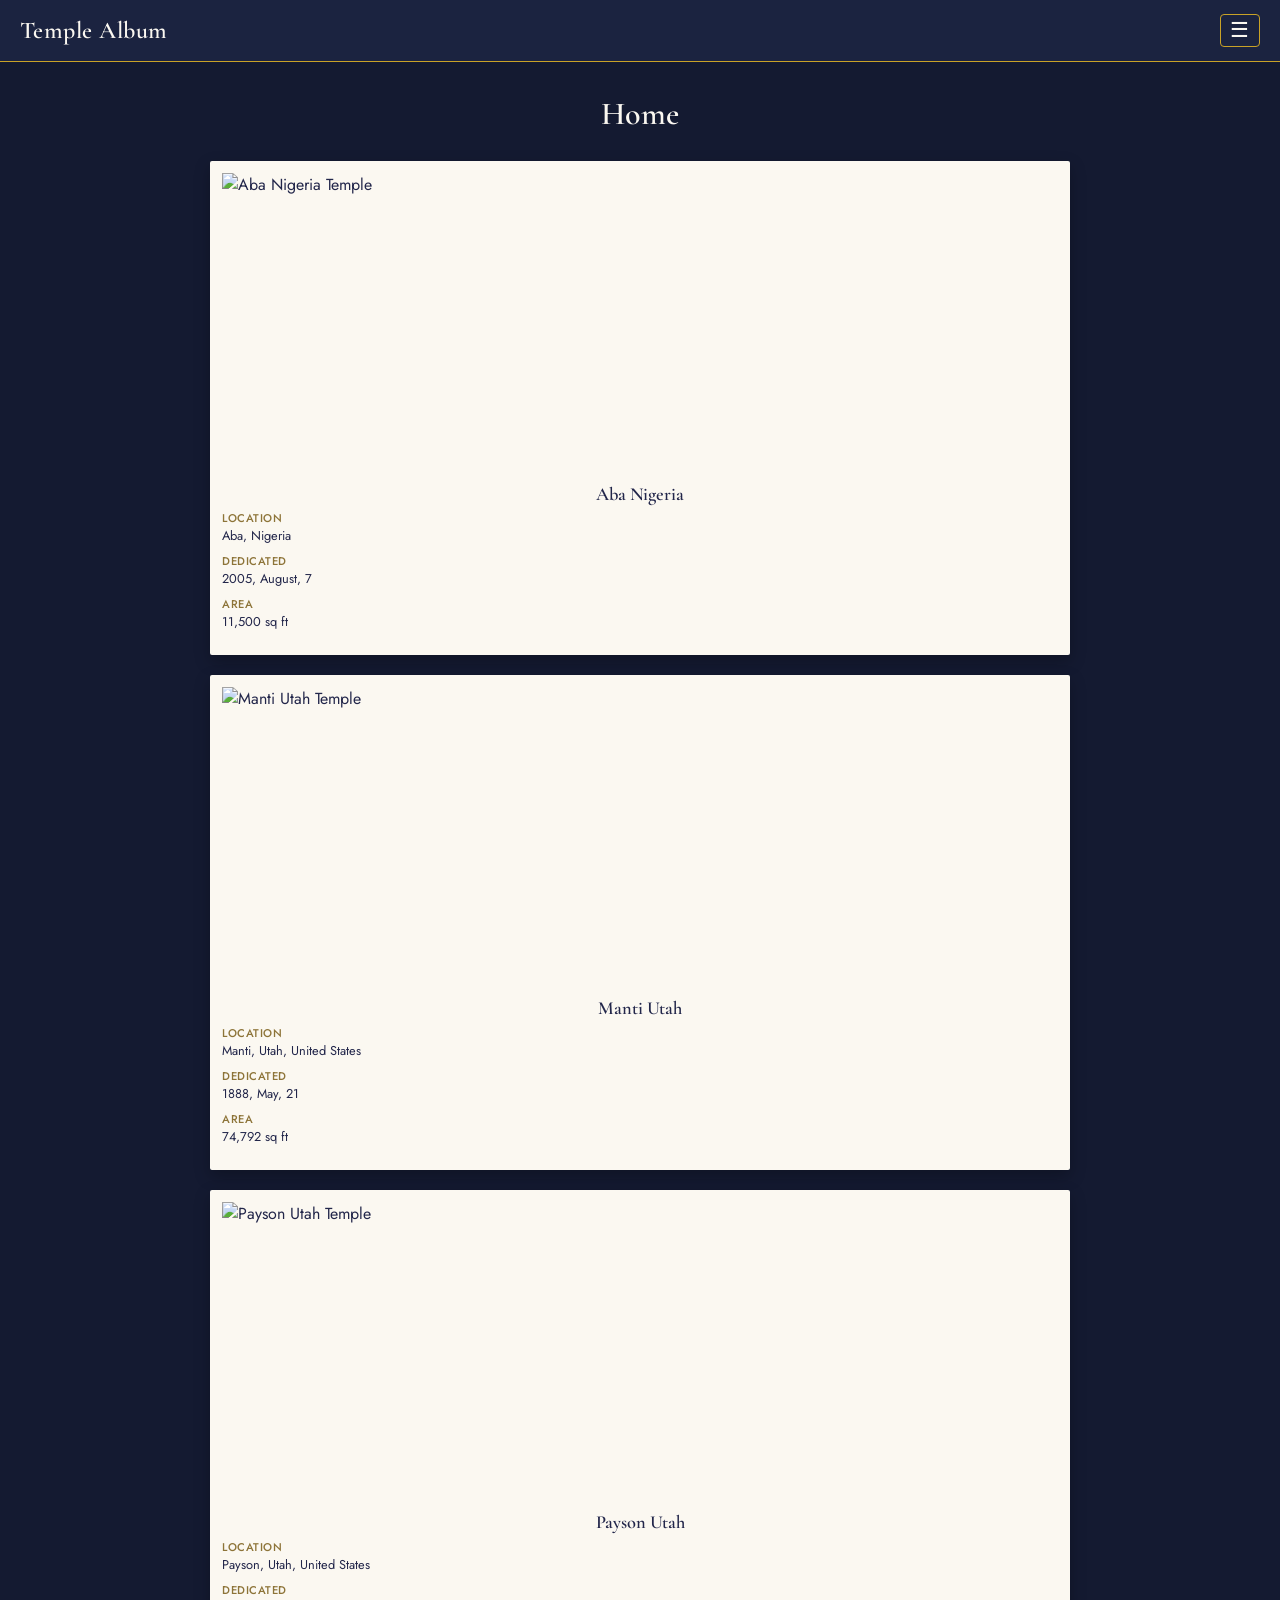
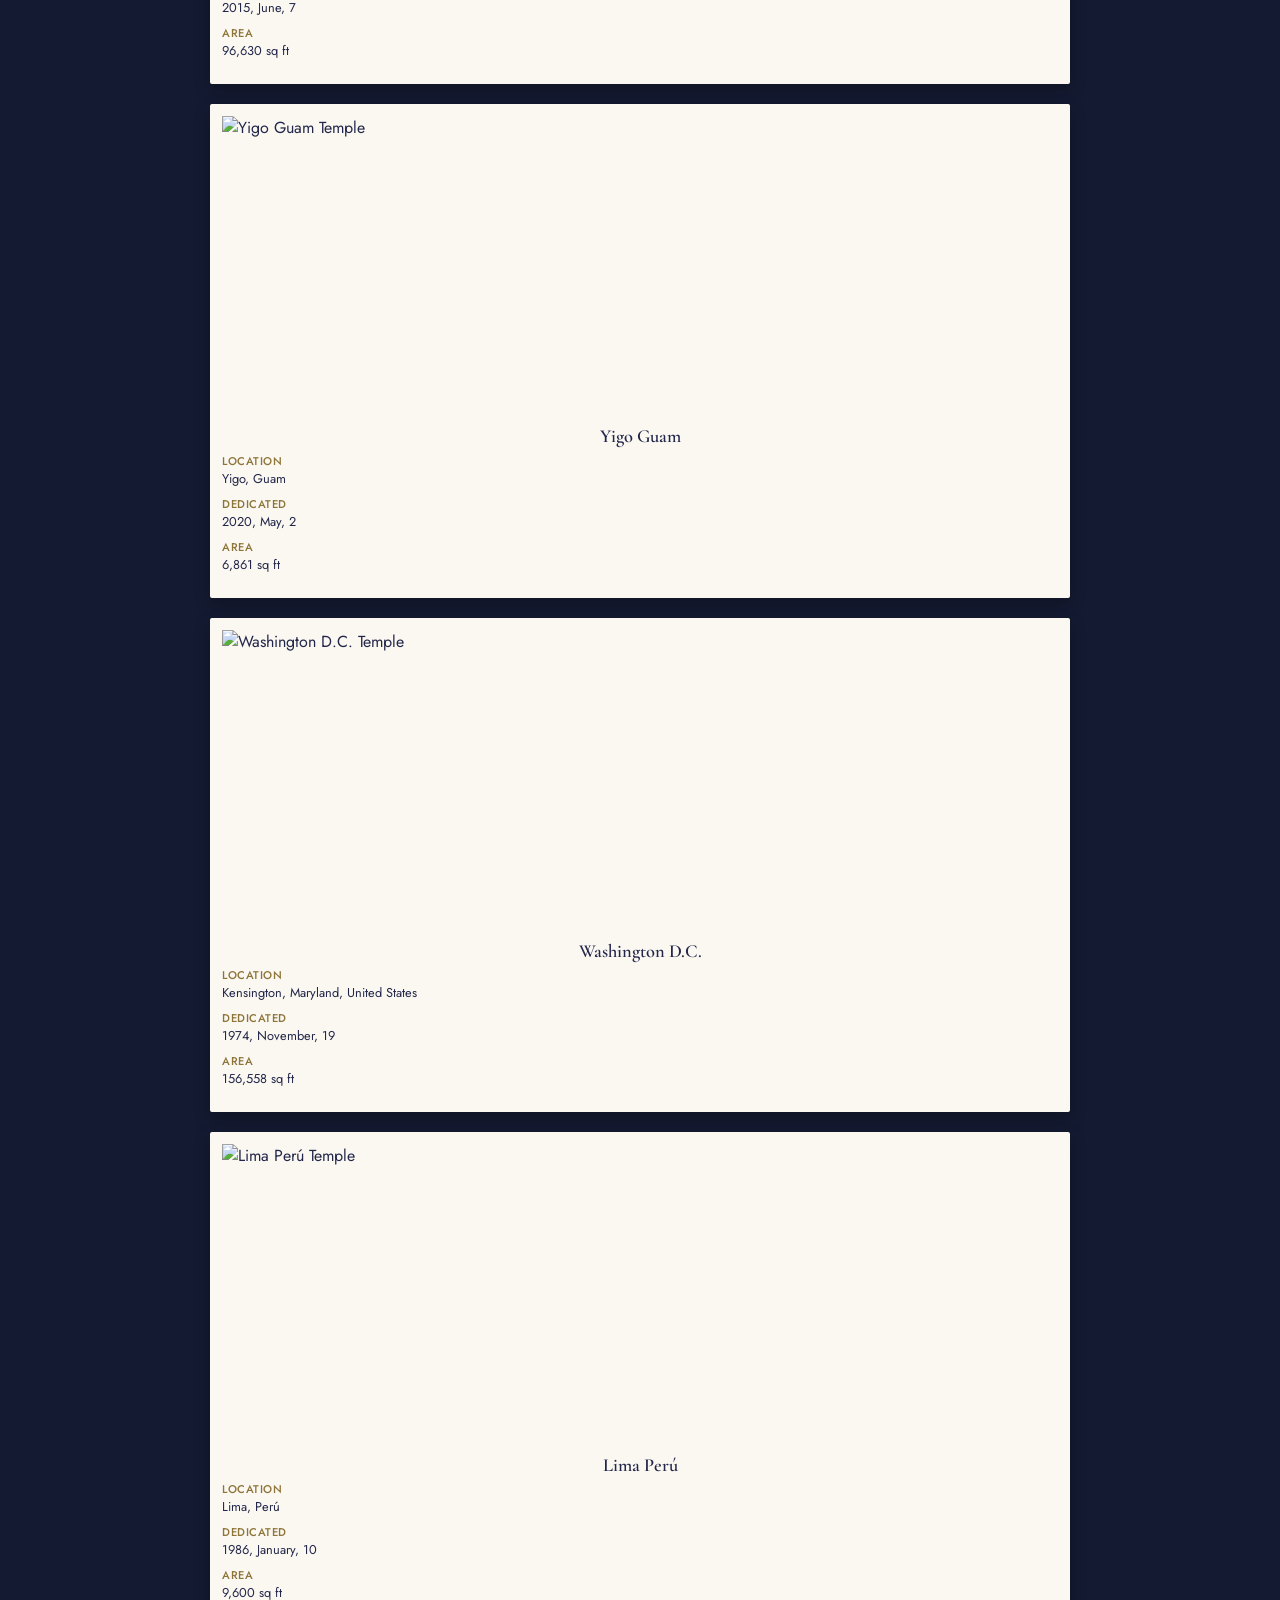
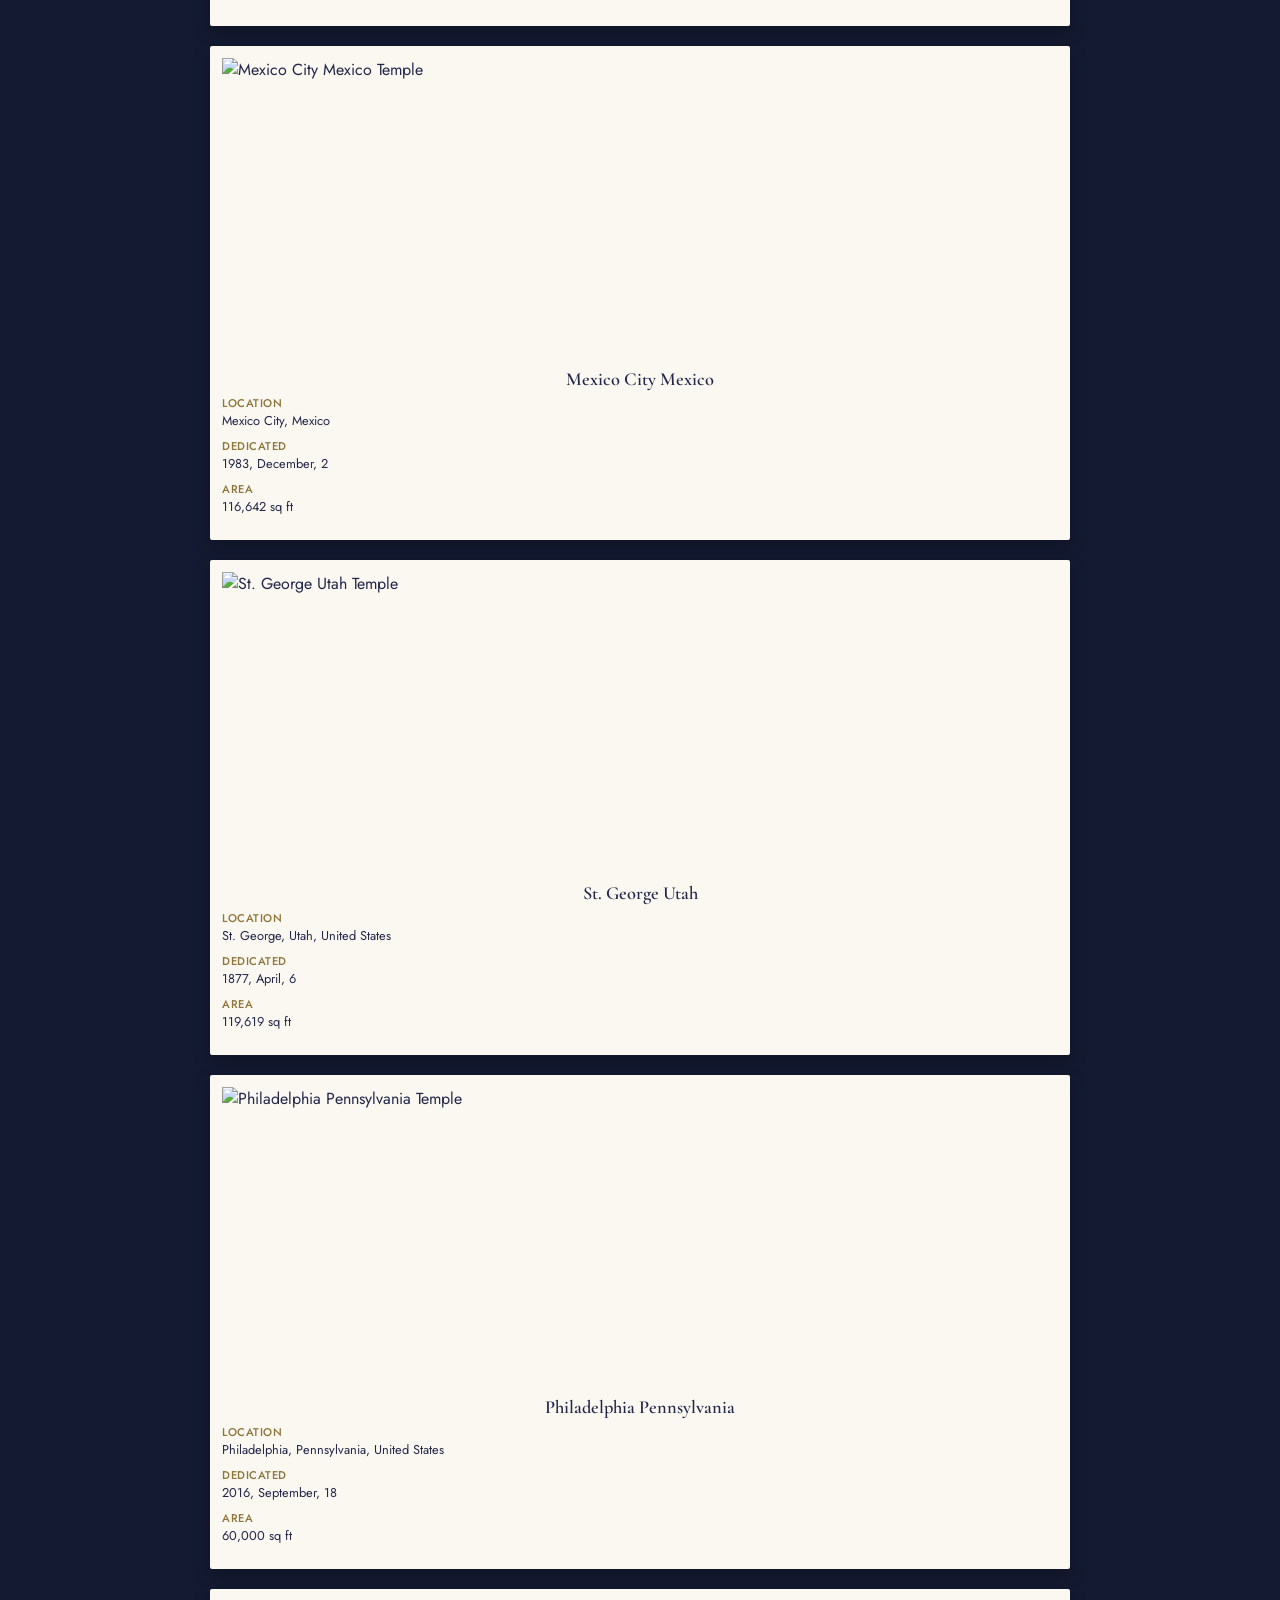
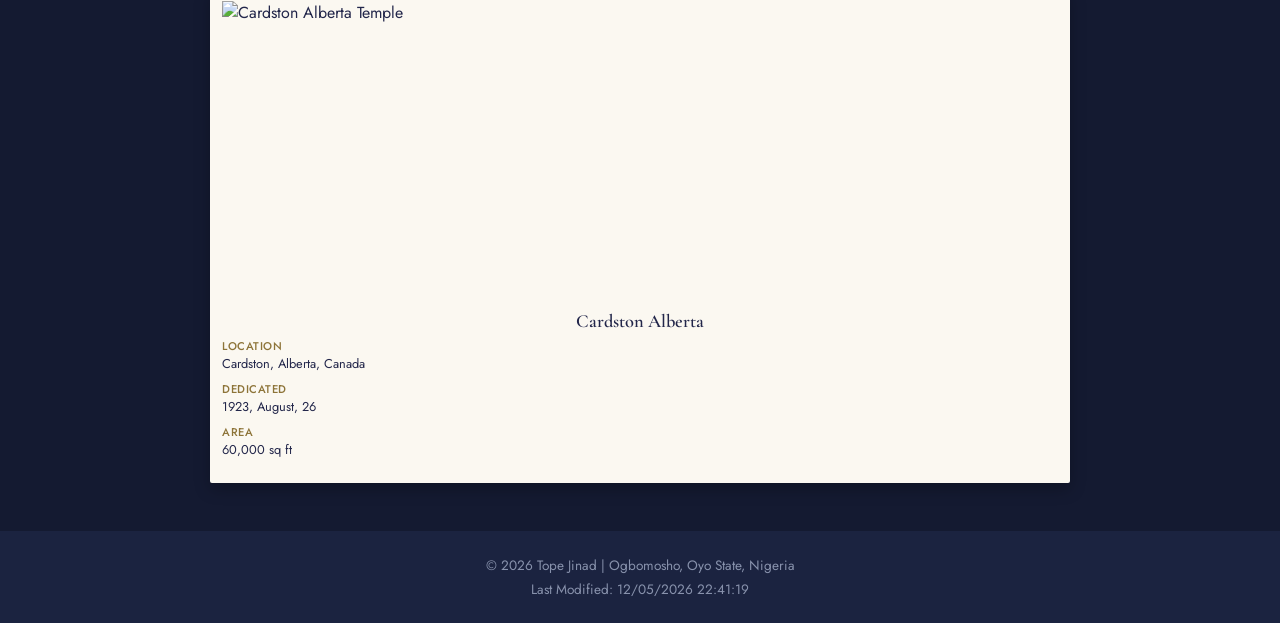
==== filtered-temples.html @ 2d481ec0 "week 4" ====
<!DOCTYPE html>
<html lang="en">
<head>
  <meta charset="UTF-8">
  <meta name="viewport" content="width=device-width, initial-scale=1.0">
  <title>Temple Album | Filtered</title>
  <meta name="description" content="A responsive, filterable directory of temples, built with mobile-first HTML, CSS, and JavaScript.">
  <meta name="author" content="Tope Jinad">

  <link rel="preconnect" href="https://fonts.googleapis.com">
  <link rel="preconnect" href="https://fonts.gstatic.com" crossorigin>
  <link href="https://fonts.googleapis.com/css2?family=Cormorant+Garamond:wght@500;600;700&family=Jost:wght@400;500;600&display=swap" rel="stylesheet">

  <link rel="stylesheet" href="styles/filtered-temples.css">
  <link rel="stylesheet" href="styles/filtered-temples-large.css" media="screen and (min-width: 700px)">

  <script src="scripts/filtered-temples.js" defer></script>
</head>
<body>

  <header class="site-header">
    <p class="brand">Temple Album</p>

    <button type="button" class="hamburger" id="hamburger" aria-label="Open navigation menu" aria-expanded="false" aria-controls="primary-nav">
      <span class="hamburger-icon">&#9776;</span>
    </button>


    <nav class="primary-nav" id="primary-nav">
      <a href="#" data-filter="home" aria-current="page">Home</a>
      <a href="#" data-filter="old">Old</a>
      <a href="#" data-filter="new">New</a>
      <a href="#" data-filter="large">Large</a>
      <a href="#" data-filter="small">Small</a>
    </nav>
  </header>

  <main>
    <h1 id="pageHeading">Home</h1>

    <div class="gallery" id="gallery" aria-live="polite"></div>
  </main>

  <footer class="site-footer">
    <p>&copy; <span id="currentYear"></span> Tope Jinad | Ogbomosho, Oyo State, Nigeria</p>
    <p>Last Modified: <span id="lastModified"></span></p>
  </footer>

</body>
</html>
---- styles/filtered-temples.css ----
/* ==========================================================================
   Temple Album (Filtered) — mobile-first base styles
   Reuses the indigo/gold/ivory system from temples.css. Only new rules here
   are the .temple-card component and .primary-nav[aria-current] state —
   everything else is copied verbatim to keep the two pages visually
   consistent (see temples-large.css for the >=700px overrides).
   ========================================================================== */

:root {
  --indigo-dark: #141A31;
  --indigo: #1B2340;
  --indigo-mid: #232C52;
  --ivory: #FBF8F1;
  --ivory-shade: #E7E1D2;
  --gold: #C9A227;        /* on-dark accent: nav hover, footer, spire glow */
  --gold-deep: #7A5D18;   /* on-light text: passes WCAG AA (5.81:1) on ivory */
  --twilight: #8892AC;
  --text-dark: #22264A;

  --font-display: "Cormorant Garamond", "Georgia", serif;
  --font-body: "Jost", "Segoe UI", sans-serif;

  --gap: 1.25rem;
}

* {
  box-sizing: border-box;
}

body {
  margin: 0;
  font-family: var(--font-body);
  background-color: var(--indigo-dark);
  color: var(--text-dark);
}

img {
  max-width: 100%;
  display: block;
}

a {
  color: inherit;
  text-decoration: none;
}

/* ---------- Header ---------- */

.site-header {
  background-color: var(--indigo);
  color: var(--ivory);
  padding: 0.9rem 1.25rem;
  display: flex;
  align-items: center;
  justify-content: space-between;
  border-bottom: 1px solid var(--gold);
  position: relative;
}

.brand {
  font-family: var(--font-display);
  font-size: 1.5rem;
  font-weight: 600;
  letter-spacing: 0.02em;
  margin: 0;
}

.hamburger {
  appearance: none;
  -webkit-appearance: none;
  background-color: transparent;
  border: 1px solid var(--gold);
  border-radius: 4px;
  color: var(--ivory);
  font-size: 1.3rem;
  line-height: 1;
  padding: 0.3rem 0.6rem;
  cursor: pointer;
}

.primary-nav {
  display: none;
  flex-direction: column;
  position: absolute;
  top: 100%;
  left: 0;
  right: 0;
  background-color: var(--indigo);
  border-bottom: 1px solid var(--gold);
  padding: 0.5rem 0;
  z-index: 10;
}

.primary-nav.is-open {
  display: flex;
}

.primary-nav a {
  padding: 0.75rem 1.25rem;
  font-size: 0.95rem;
  letter-spacing: 0.04em;
  text-transform: uppercase;
  border-left: 3px solid transparent;
  transition: border-color 0.2s ease, color 0.2s ease;
}

.primary-nav a:hover {
  color: var(--gold);
  border-left-color: var(--gold);
}

.hamburger:focus-visible,
.primary-nav a:focus-visible {
  outline: 2px solid var(--gold);
  outline-offset: 2px;
}

/* Active filter indicator — set via aria-current="page" in JS, not a class,
   so assistive tech gets the state for free. */
.primary-nav a[aria-current="page"] {
  color: var(--gold);
  border-left-color: var(--gold);
}

/* ---------- Main / gallery ---------- */

main {
  max-width: 900px;
  margin: 0 auto;
  padding: 2rem 1.25rem 3rem;
  background-color: var(--indigo-dark);
  min-height: 60vh; /* prevents footer jump when a filter returns 0 cards */
}

main h1 {
  font-family: var(--font-display);
  color: var(--ivory);
  text-align: center;
  font-size: 2rem;
  font-weight: 600;
  margin: 0 0 1.75rem;
}

.gallery {
  display: grid;
  grid-template-columns: 1fr;
  gap: var(--gap);
}

.gallery p.empty-state {
  color: var(--twilight);
  text-align: center;
  font-style: italic;
  grid-column: 1 / -1;
}

/* ---------- Temple card ---------- */

.temple-card {
  margin: 0;
  background-color: var(--ivory);
  padding: 0.75rem 0.75rem 1rem;
  border-radius: 2px;
  box-shadow: 0 6px 16px rgba(0, 0, 0, 0.25);
}

.temple-card img {
  width: 100%;
  aspect-ratio: 4 / 3;
  object-fit: cover;
}

.temple-card figcaption {
  margin-top: 0.6rem;
}

.temple-card .temple-name {
  text-align: center;
  font-family: var(--font-display);
  font-size: 1.15rem;
  font-weight: 600;
  color: var(--text-dark);
  margin: 0 0 0.35rem;
}

.temple-card dl {
  margin: 0;
  font-size: 0.8rem;
  color: var(--gold-deep);
}

.temple-card dt {
  font-weight: 500;
  text-transform: uppercase;
  letter-spacing: 0.05em;
  font-size: 0.7rem;
  opacity: 0.85;
}

.temple-card dd {
  margin: 0 0 0.5rem;
  color: var(--text-dark);
}

/* ---------- Footer ---------- */

.site-footer {
  background-color: var(--indigo);
  color: var(--twilight);
  text-align: center;
  font-size: 0.85rem;
  padding: 1.25rem;
}

.site-footer p {
  margin: 0.25rem 0;
}

/* ---------- Accessibility ---------- */

@media (prefers-reduced-motion: reduce) {
  .primary-nav a {
    transition: none;
  }
}
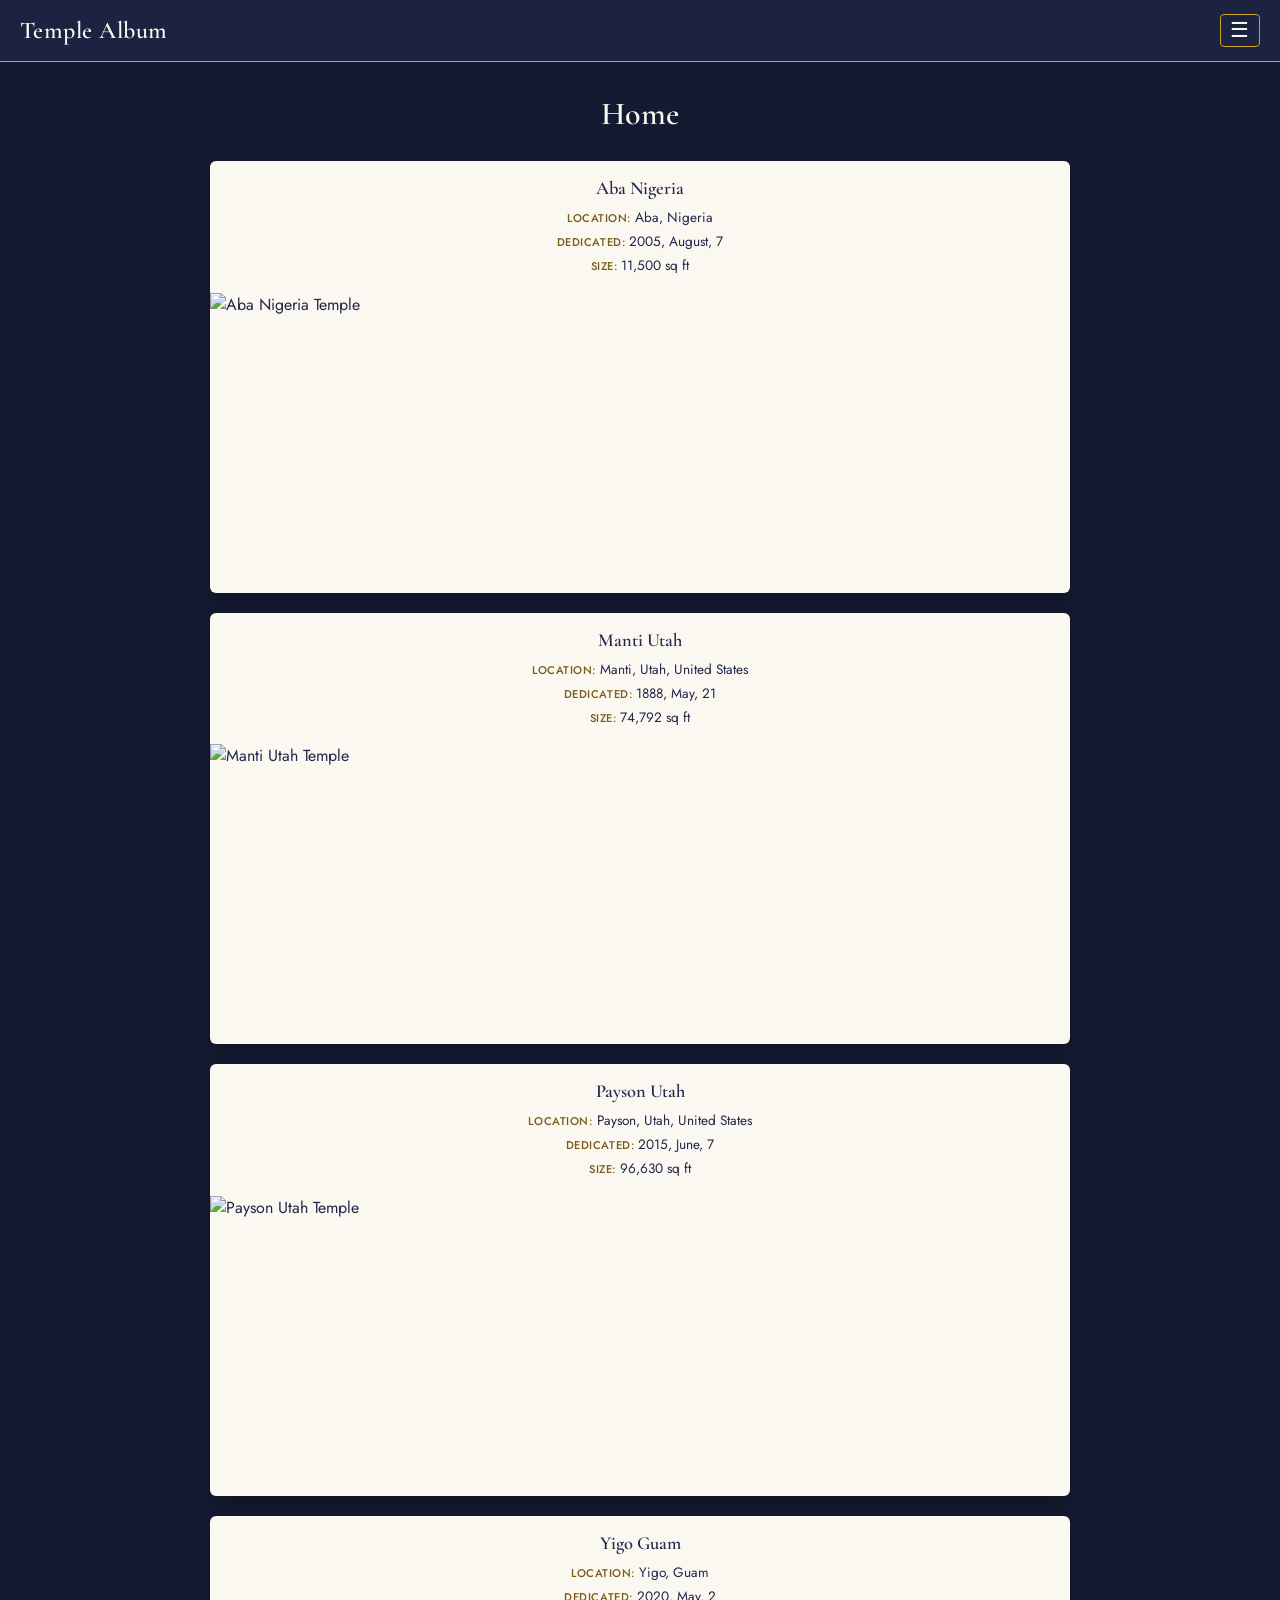
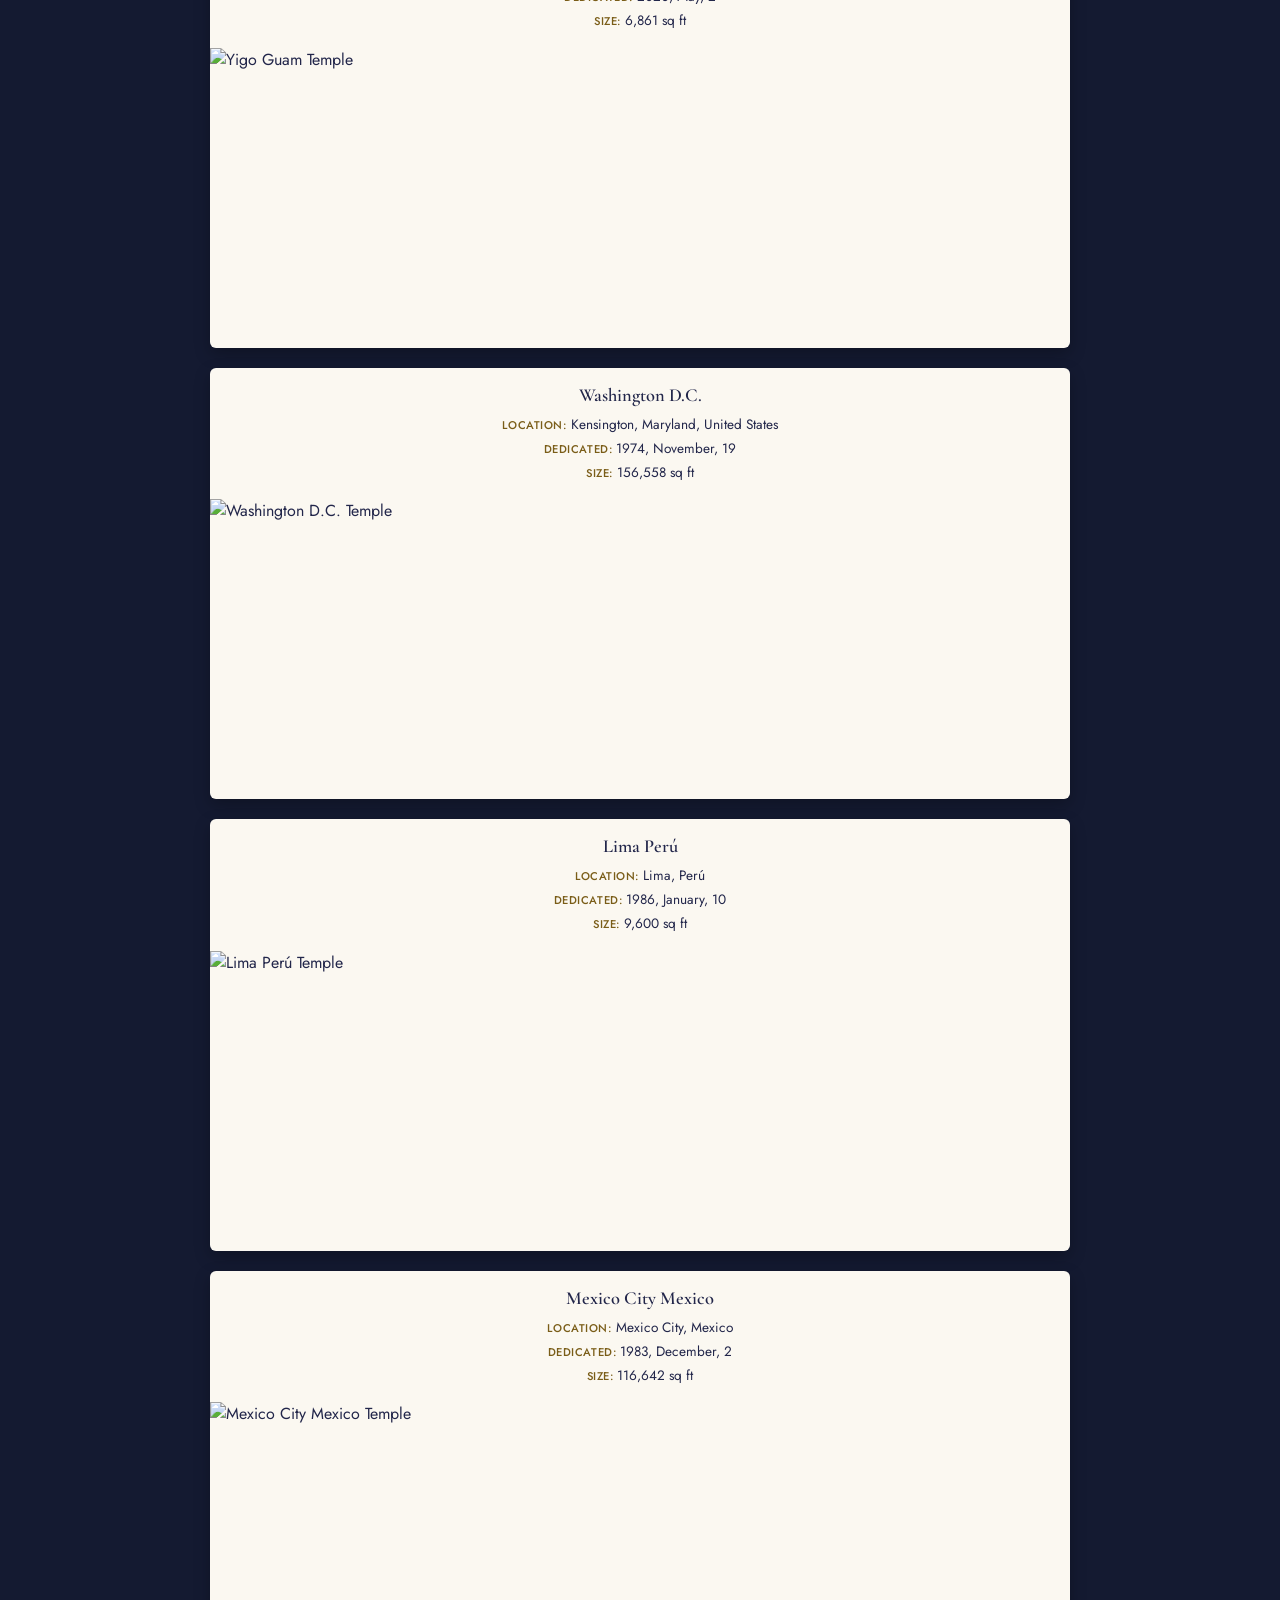
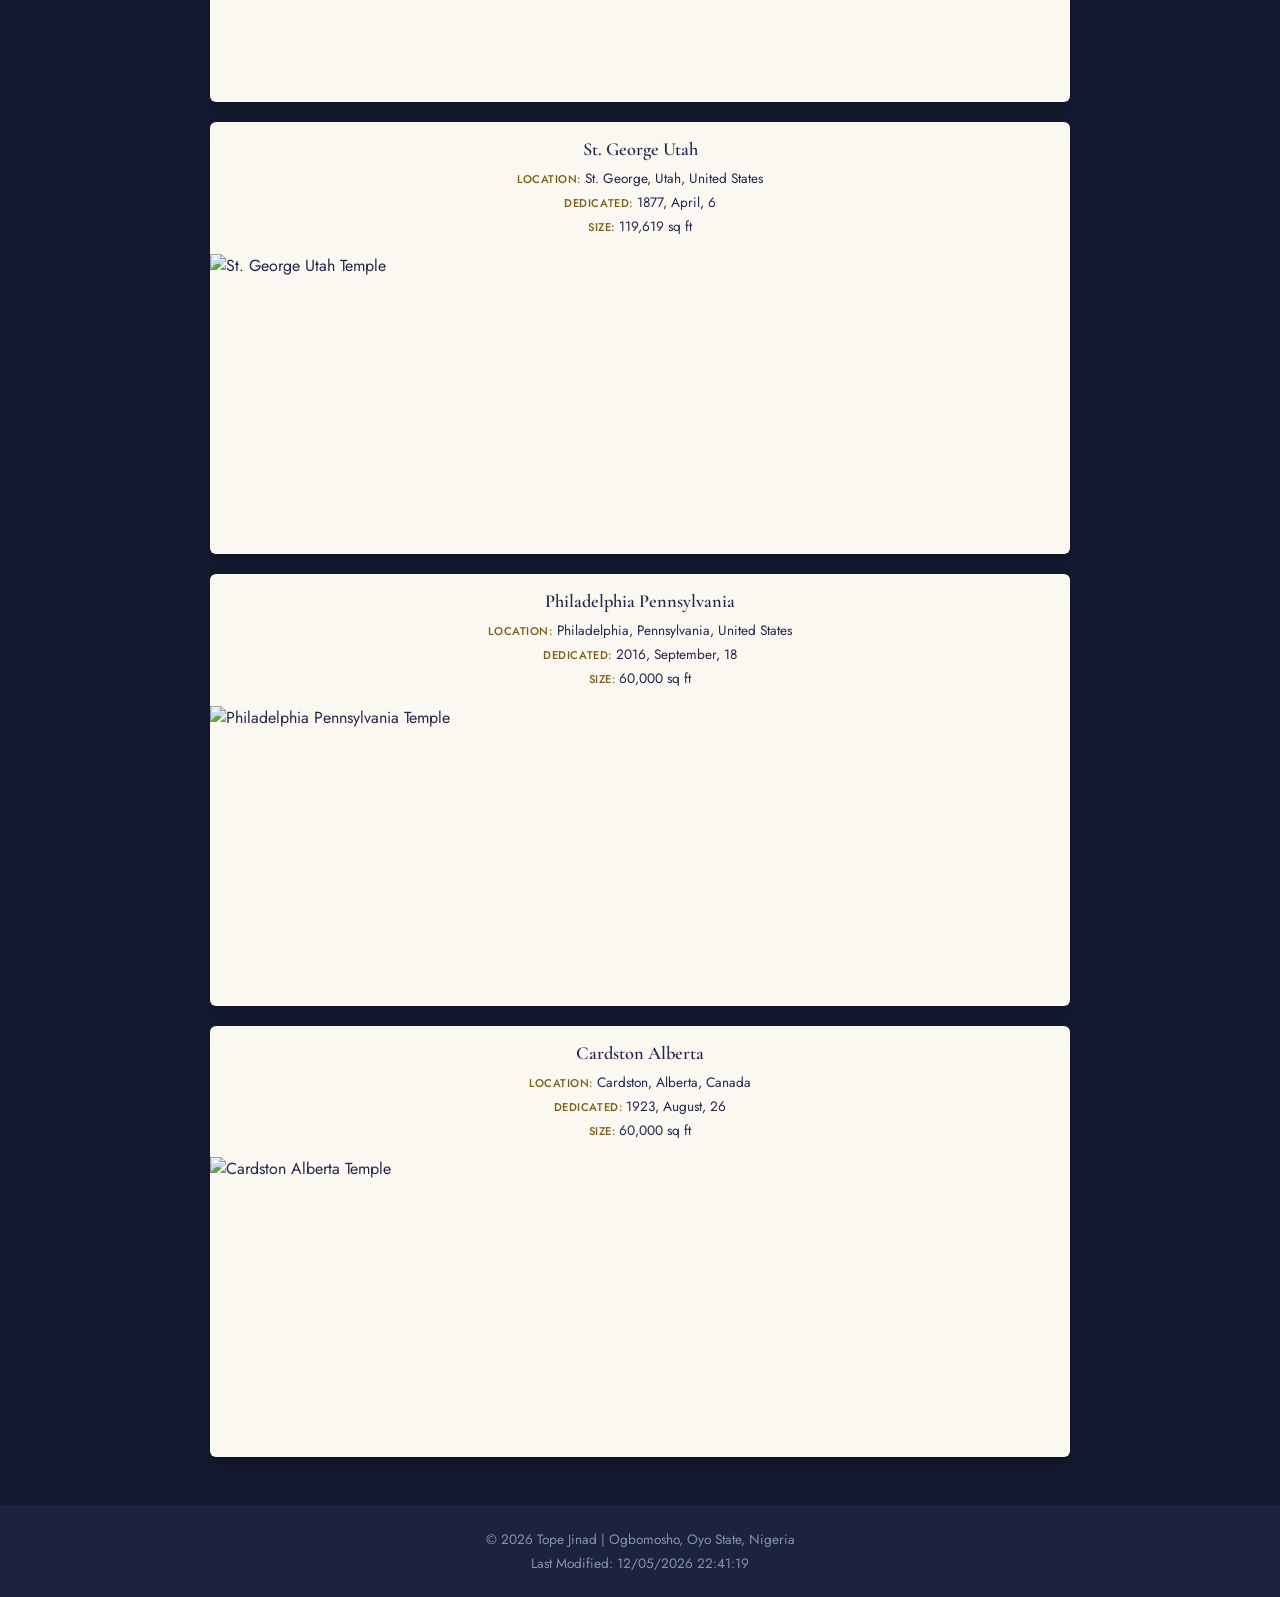
==== commit 636218b6: "updated" ====
--- a/filtered-temples.html
+++ b/filtered-temples.html
@@ -29,7 +29,7 @@
     <nav class="primary-nav" id="primary-nav">
       <a href="#" data-filter="home" aria-current="page">Home</a>
       <a href="#" data-filter="old">Old</a>
-      <a href="#" data-filter="new">New</a>
+      <a href="#" data-filter="new">News</a>
       <a href="#" data-filter="large">Large</a>
       <a href="#" data-filter="small">Small</a>
     </nav>
--- a/styles/filtered-temples.css
+++ b/styles/filtered-temples.css
@@ -159,47 +159,43 @@
 .temple-card {
   margin: 0;
   background-color: var(--ivory);
-  padding: 0.75rem 0.75rem 1rem;
-  border-radius: 2px;
+  border-radius: 6px;
   box-shadow: 0 6px 16px rgba(0, 0, 0, 0.25);
+  overflow: hidden; /* clips the image's bottom corners to match the card radius */
+}
+
+/* Text sits in its own padded wrapper so the image below can go edge-to-edge */
+.temple-card .temple-info {
+  padding: 1rem 1rem 0.85rem;
+  text-align: center;
+}
+
+.temple-card .temple-name {
+  font-family: var(--font-display);
+  font-size: 1.15rem;
+  font-weight: 600;
+  color: var(--text-dark);
+  margin: 0 0 0.5rem;
+}
+
+.temple-card .temple-info p {
+  margin: 0.25rem 0;
+  font-size: 0.85rem;
+  color: var(--text-dark);
+}
+
+.temple-card .label {
+  text-transform: uppercase;
+  letter-spacing: 0.05em;
+  font-size: 0.7rem;
+  font-weight: 500;
+  color: var(--gold-deep);
 }
 
 .temple-card img {
   width: 100%;
   aspect-ratio: 4 / 3;
   object-fit: cover;
-}
-
-.temple-card figcaption {
-  margin-top: 0.6rem;
-}
-
-.temple-card .temple-name {
-  text-align: center;
-  font-family: var(--font-display);
-  font-size: 1.15rem;
-  font-weight: 600;
-  color: var(--text-dark);
-  margin: 0 0 0.35rem;
-}
-
-.temple-card dl {
-  margin: 0;
-  font-size: 0.8rem;
-  color: var(--gold-deep);
-}
-
-.temple-card dt {
-  font-weight: 500;
-  text-transform: uppercase;
-  letter-spacing: 0.05em;
-  font-size: 0.7rem;
-  opacity: 0.85;
-}
-
-.temple-card dd {
-  margin: 0 0 0.5rem;
-  color: var(--text-dark);
 }
 
 /* ---------- Footer ---------- */
